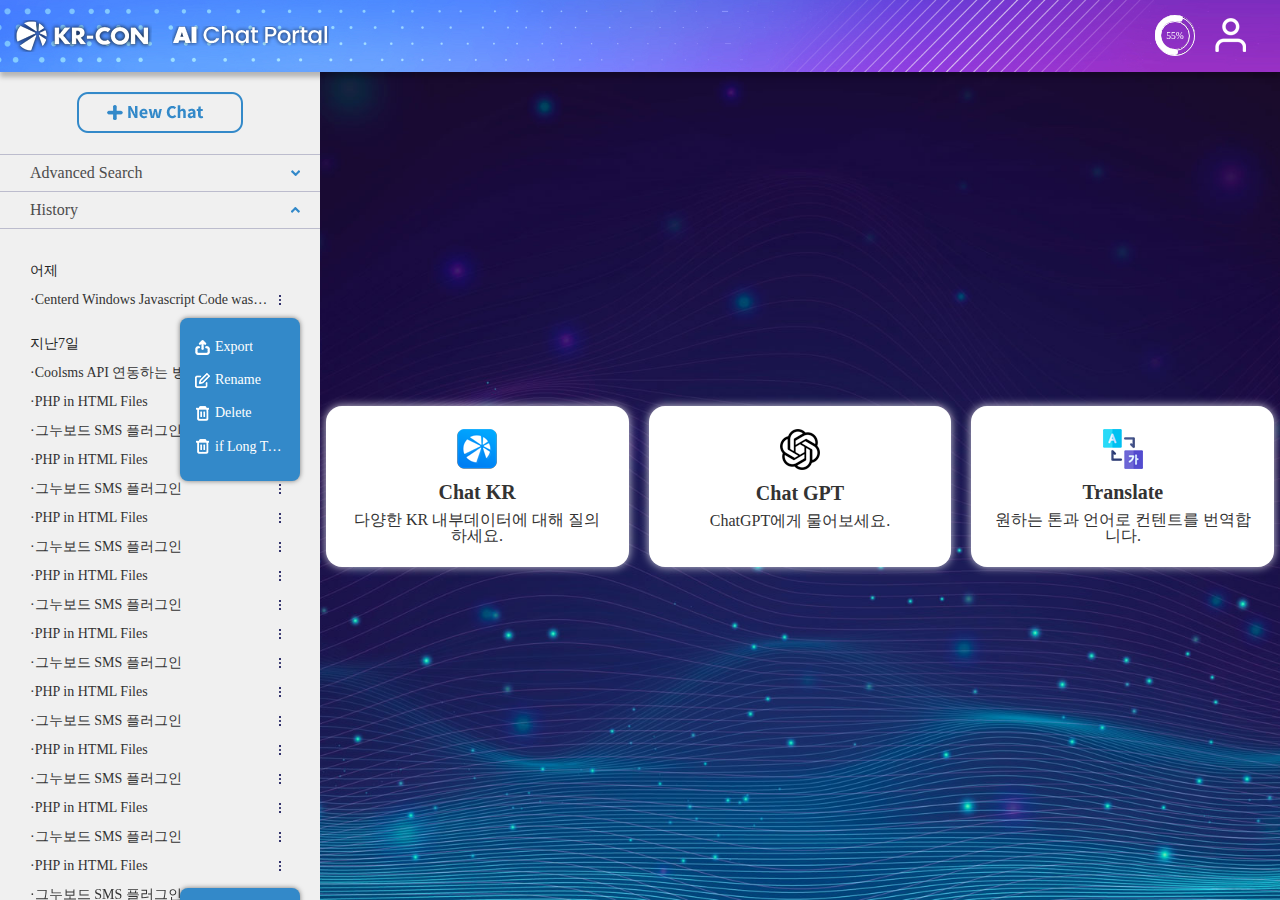
==== chat.html @ 44d8ec56 "chat.html 추가 chat_new.html 의 chat_input 영역 html수정 conversation.html translate.html 배경추가" ====
<!DOCTYPE html>
<html lang="ko">

<head>
	<meta charset="UTF-8">
	<meta name="viewport" content="width=device-width, initial-scale=1.0">
	<title>AI Chat Portal</title>
	<link rel="stylesheet" href="css/global.css" />
	<link rel="stylesheet" href="css/chat.css" />
	<script src="https://ajax.googleapis.com/ajax/libs/jquery/1.7.2/jquery.min.js"></script>
	<script src="js/gauge.min.js"></script>
	<script src="js/common.js"></script>
</head>

<body>
	<header>
		<a href="#" class="logo">
			<img src="imgs/ico_logo_krCon.png" />
			<img src="imgs/txt_aiChatPortal.png" alt="AI Chat Portal" />
		</a>
		<div class="rButtons">
			<div class="guage">
				<div class="gInner">
					<canvas width="40" height="40" id="guage"></canvas>
					<div id="guage-text"></div>
				</div>
				<div class="modalCloud">
					총 할당량 100% 중 75%<br />사용하셨습니다.(75%)
				</div>
			</div>
			<button class="btn-myInfo"></button>
			<button class="btn-headerGnb"></button>
		</div>
	</header>
	<div class="mainContainer">
		<aside>
			<div class="newChat">
				<button class="btn-newChat"></button>
			</div>
			<ul>
				<li class="header">
					Advanced Search
				</li>
				<li class="cnt hide">
					<!-- open:열기, hide:닫기, scrollbar는 길어질경우 추가 -->
				</li>
				<li class="header open">
					History
				</li>
				<li class="cnt open scrollbar">
					<ul>
						<li class="time">어제</li>
						<li>
							<a class="link" href="#">Centerd Windows Javascript Code was good</a>
							<button class="btn-more"></button>
							<div class="detailBox active">
								<ul>
									<li><a href="#"><span class="ico export"></span>
											<p>Export</p>
										</a></li>
									<li><a href="#"><span class="ico rename"></span>
											<p>Rename</p>
										</a></li>
									<li><a href="#"><span class="ico delete"></span>
											<p>Delete</p>
										</a></li>
									<li>
										<a href="#"><span class="ico delete"></span>
											<p>if Long Text Long Text</p>
										</a>
									</li>
								</ul>
							</div>
						</li>
					</ul>
					<ul>
						<li class="time">지난7일</li>
						<li>
							<a class="link" href="#">Coolsms API 연동하는 방법 찾기 좀더 글자 길게 하려고</a><button
								class="btn-more"></button>
							<div class="detailBox">
								<ul>
									<li><a href="#"><span class="ico export"></span>Export</a></li>
									<li><a href="#"><span class="ico rename"></span>Rename</a></li>
									<li><a href="#"><span class="ico delete"></span>Delete</a></li>
								</ul>
							</div>
						</li>
						<li>
							<a class="link" href="#">PHP in HTML Files</a><button class="btn-more"></button>
						</li>
						<li>
							<a class="link" href="#">그누보드 SMS 플러그인</a><button class="btn-more"></button>
						</li>
						<li>
							<a class="link" href="#">PHP in HTML Files</a><button class="btn-more"></button>
						</li>
						<li>
							<a class="link" href="#">그누보드 SMS 플러그인</a><button class="btn-more"></button>
						</li>
						<li>
							<a class="link" href="#">PHP in HTML Files</a><button class="btn-more"></button>
						</li>
						<li>
							<a class="link" href="#">그누보드 SMS 플러그인</a><button class="btn-more"></button>
						</li>
						<li>
							<a class="link" href="#">PHP in HTML Files</a><button class="btn-more"></button>
						</li>
						<li>
							<a class="link" href="#">그누보드 SMS 플러그인</a><button class="btn-more"></button>
						</li>
						<li>
							<a class="link" href="#">PHP in HTML Files</a><button class="btn-more"></button>
						</li>
						<li>
							<a class="link" href="#">그누보드 SMS 플러그인</a><button class="btn-more"></button>
						</li>
						<li>
							<a class="link" href="#">PHP in HTML Files</a><button class="btn-more"></button>
						</li>
						<li>
							<a class="link" href="#">그누보드 SMS 플러그인</a><button class="btn-more"></button>
						</li>
						<li>
							<a class="link" href="#">PHP in HTML Files</a><button class="btn-more"></button>
						</li>
						<li>
							<a class="link" href="#">그누보드 SMS 플러그인</a><button class="btn-more"></button>
						</li>
						<li>
							<a class="link" href="#">PHP in HTML Files</a><button class="btn-more"></button>
						</li>
						<li>
							<a class="link" href="#">그누보드 SMS 플러그인</a><button class="btn-more"></button>
						</li>
						<li>
							<a class="link" href="#">PHP in HTML Files</a><button class="btn-more"></button>
						</li>
						<li>
							<a class="link" href="#">그누보드 SMS 플러그인</a><button class="btn-more"></button>
						</li>
						<li>
							<a class="link" href="#">PHP in HTML Files</a><button class="btn-more"></button>
						</li>
						<li>
							<a class="link" href="#">그누보드 SMS 플러그인</a><button class="btn-more"></button>
						</li>
						<li>
							<a class="link" href="#">PHP in HTML Files</a><button class="btn-more"></button>
						</li>
						<li>
							<a class="link" href="#">그누보드 SMS 플러그인</a><button class="btn-more"></button>
						</li>
						<li>
							<a class="link" href="#">PHP in HTML Files</a><button class="btn-more"></button>
						</li>
						<li>
							<a class="link" href="#">그누보드 SMS 플러그인</a><button class="btn-more"></button>
							<div class="detailBox bottom active">
								<!-- 아래쪽에 위치한것은 절대위치를 잡아 계산 후 bottom을 붙여주시면 됩니다. -->
								<ul>
									<li><a href="#"><span class="ico export"></span>
											<p>Export</p>
										</a></li>
									<li><a href="#"><span class="ico rename"></span>
											<p>Rename</p>
										</a></li>
									<li><a href="#"><span class="ico delete"></span>
											<p>Delete</p>
										</a></li>
									<li>
										<a href="#"><span class="ico delete"></span>
											<p>if Long Text Long Text</p>
										</a>
									</li>
								</ul>
							</div>
						</li>
					</ul>
				</li>
			</ul>
		</aside>
		<div class="contents">
			<div class="chat">
				<div class="link">
					<a href="conversation.html">
						<img src="./imgs/ico_dialogue_robot.png" />
						<p class="tit">Chat KR</p>
						<p>다양한 KR 내부데이터에 대해 질의하세요.</p>
					</a>
					<a href="#">
						<img src="./imgs/ico_chatgpt.png" />
						<p class="tit">Chat GPT</p>
						<p>ChatGPT에게 물어보세요.</p>
					</a>
					<a href="translate.html">
						<img src="./imgs/ico_chatTranslate.png" />
						<p class="tit">Translate</p>
						<p>원하는 톤과 언어로 컨텐트를 번역합니다.</p>
					</a>
				</div>
			</div>
		</div>
	</div>
</body>
<script>
	$(document).ready(function () {
		$('textarea').on('input', function () {
			const maxLines = 16; // 최대 줄 수
			const lineHeight = parseInt($(this).css('line-height')); // 줄 높이 계산
			const lines = this.value.split('\n').length; // 현재 줄 수 계산

			// 현재 줄 수가 maxLines를 초과하면
			if (lines > maxLines) {
				const trimmedText = this.value.split('\n').slice(0, maxLines).join('\n');
				$(this).val(trimmedText); // 초과된 줄을 제거

				alert("최대 16줄까지만 입력할 수 있습니다.");
			}

			$(this).css('height', 'auto');
			$(this).css('height', this.scrollHeight + 'px');

			const $parent = $(this).closest('.message');
			if ($parent.length) {
				$parent.css('height', 'auto');
				$parent.css('height', $parent[0].scrollHeight + 4 + 'px');
			}

			const $grandParent = $parent.closest('.chat_input');
			if ($grandParent.length) {
				$grandParent.css('height', 'auto');
				$grandParent.css('height', $grandParent[0].scrollHeight + 'px');
			}

			const $content = $('.cvsn_content');
			if ($content.length) {
				const newPaddingBottom = $(this)[0].scrollHeight + 147; // 여유 공간 추가
				$content.css('padding-bottom', newPaddingBottom + 'px');

				$content.scrollTop($content[0].scrollHeight);
			}
		});
	});
</script>

</html>
---- css/global.css ----
@import "reset.css";
@import url(//spoqa.github.io/spoqa-han-sans/css/SpoqaHanSansNeo.css);

html,
body {
	overflow: hidden;
	height: 100%;
	font-family: 'Spoqa Han Sans Neo';
	color: #232323;
}

textarea,
input {
	font-family: 'Spoqa Han Sans Neo';
	border: 1px solid #ccc;
	border-radius: 5px;
}

input[type=date] {
	height: 29px;
}

select {
	width: 100%;
	padding: 5px 5px;
	border: 1px solid #ccc;
	border-radius: 5px;
	outline: none;
}

header {
	position: fixed;
	display: flex;
	align-items: center;
	justify-content: space-between;
	width: 100%;
	height: 72px;
	padding: 0 30px 0 14px;
	background: #0088c7 url(../imgs/bg_header.png);
	box-shadow: 0 5px 5px rgba(0, 0, 0, .25);
	z-index: 20;

	.lefty {
		display: flex;
		align-items: center;

		.top_menu {
			margin-left: 20px;

			a {
				margin-right: 10px;
				padding: 8px 15px;
				text-decoration: none;
				background-color: rgba(255, 255, 255, .9);
				border-radius: 8px;
				color: #333;
				transition: 0.5s all;

				&:hover {
					color: #3389c9;
					background-color: #fff;
				}
			}
		}
	}
}

header .logo {
	display: flex;
	align-items: center;
	gap: 20px;
}

.rButtons {
	display: flex;
	gap: 15px;
}

.btn-myInfo {
	width: 40px;
	height: 40px;
	background: transparent url(../imgs/ico_myInfo.png) center no-repeat;
	border: 0;
}

.btn-newChat {
	width: 166px;
	height: 41px;
	background: url(../imgs/btn_newChat.png) no-repeat center;
	transition: .5s all;

	&:hover {
		background-image: url(../imgs/btn_newChat_on.png);
	}
}

.btn-more {
	width: 20px;
	height: 20px;
	background: url(../imgs/ico_moreDot.png) no-repeat center;
}

.btn-confirm {
	min-width: 70px;
	padding: 5px 20px;
	line-height: 1;
	background-color: #003a56;
	border-radius: 20px;
	color: #fff;
	font-size: 0.75rem;
	font-weight: 700;
}

.btn-close {
	width: 11px;
	height: 11px;
	background: url(../imgs/ico_close.png) no-repeat center;
	background-size: cover;
}

.guage {
	position: relative;
	cursor: pointer;
}

.guage::before {
	content: "";
	position: absolute;
	left: 50%;
	top: 50%;
	width: 38px;
	height: 38px;
	border: 1px solid #fff;
	border-radius: 50%;
	transform: translateX(-50%) translateY(-50%);
}

.guage::after {
	content: "";
	position: absolute;
	left: 50%;
	top: 50%;
	width: 28px;
	height: 28px;
	border: 1px solid #fff;
	border-radius: 50%;
	transform: translateX(-50%) translateY(-50%);
}

.guage #guage-text {
	position: absolute;
	left: 50%;
	top: 50%;
	transform: translateX(-50%) translateY(-50%);
	font-size: 0.6rem;
	color: #fff;
}

.guage #guage-text:after {
	content: "%";
}

.modalCloud {
	display: none;
	position: absolute;
	min-width: 100px;
	padding: 8px 10px;
	background-color: #fff;
	border: 1px solid #ccc;
	border-radius: 10px;
	word-break: keep-all;
	white-space: nowrap;
	line-height: 1.3;
	font-weight: 400;
	font-size: 0.875rem;

	&.show {
		display: block;
	}
}

.modalCloud::after {
	content: "";
	position: absolute;
	left: 50%;
	top: -8px;
	width: 8px;
	height: 8px;
	background: url(../imgs/ico_cloudText_arrow.png) no-repeat center;
}

.modalCloud.btmArrow::after {
	top: auto;
	bottom: -8px;
	transform: rotate(-180deg);
}

.guage .modalCloud {
	top: 50px;
	right: 50%;
	transform: translateX(50%)
}

.guage:hover .modalCloud {
	display: block;
}

.mainContainer {
	position: relative;
	display: flex;
	height: calc(100% - 72px);

	.contents {
		position: relative;
		width: 100%;
		height: 100%;
		margin-top: 72px;
		padding-left: 320px;
	}

	aside {
		position: fixed;
		top: 72px;
		bottom: 0;
		width: 320px;
		background-color: #f0f0f0;
		z-index: 10;

		.newChat {
			padding: 20px 0;
			text-align: center;
		}

		>ul {
			height: 100%;

			li {
				position: relative;

				&.header {
					display: flex;
					justify-content: space-between;
					margin-top: -1px;
					padding: 10px 30px;
					font-size: 1rem;
					font-weight: 500;
					border: 1px solid #bcbccd;
					border-width: 1px 0;
					color: #4c4c4c;
					cursor: pointer;

					&:hover {
						color: #0088c7;
					}

					.btn-reload {
						margin-right: 25px;
						opacity: .5;
					}

					&:after {
						content: "";
						position: absolute;
						top: 50%;
						right: 20px;
						width: 9px;
						height: 6px;
						background: url(../imgs/ico_caret.png) no-repeat center;
						transform: translateY(-50%);
					}

					&.open {
						&::after {
							transform: translateY(-50%) rotate(-180deg);
						}
					}
				}

				&.cnt {
					height: calc(100vh - 430px);
					overflow-x: hidden;
					overflow-y: auto;
					font-size: 0.875rem;
					padding: 20px 30px;

					&.open {
						height: calc(100vh - 228px);
					}

					ul {

						&+ul {
							margin-top: 30px;
						}

						li {
							position: relative;
							margin-top: 15px;

							.link {
								display: block;
								padding-right: 20px;
								text-decoration: none;
								color: #333;
								text-overflow: ellipsis;
								white-space: nowrap;
								overflow: hidden;

								&:hover {
									color: #004db5;
								}

								&:before {
									content: "\00B7 "
								}

							}

							.btn-more {
								position: absolute;
								right: 0;
								top: 50%;
								transform: translateY(-50%);
							}
						}
					}
				}
			}
		}
	}
}

.hide {
	display: none !important;
}

.detailBox {
	display: none;
	position: absolute;
	top: 25px;
	right: -10px;
	width: 120px;
	min-height: 124px;
	padding: 20px 15px;
	background-color: #3389c9;
	border-radius: 8px;
	box-shadow: 0 0 5px rgba(0, 0, 0, .5);
	z-index: 20;

	&.bottom {
		top: auto;
		bottom: 25px;
	}

	&.active {
		display: block;
	}

	ul {
		li {
			margin: 5px 0;

			&:first-of-type {
				margin-top: 0 !important;
			}

			a {
				display: flex;
				width: 100%;
				align-items: center;
				text-decoration: none;

				p {
					display: inline-block;
					line-height: 1.3;
					padding-right: 0 !important;
					color: #fff;
					text-overflow: ellipsis;
					white-space: nowrap;
					overflow: hidden;
				}

				&:hover {
					opacity: 0.6;
				}
			}

			.ico {
				display: inline-block;
				min-width: 15px;
				height: 15px;
				margin-right: 5px;
				background-repeat: no-repeat;
				background-position: center;

				&.export {
					background-image: url(../imgs/ico_export.png);
				}

				&.rename {
					background-image: url(../imgs/ico_rename.png);
				}

				&.delete {
					background-image: url(../imgs/ico_trash.png);
				}
			}
		}
	}
}

.dimmed {
	display: none;
	position: absolute;
	left: 0;
	top: 0;
	bottom: 0;
	right: 0;
	background: rgba(0, 0, 0, .7);
	z-index: 100;

	&.active {
		display: block;
	}
}

.tokenUsage {
	display: none;
	position: absolute;
	top: 50%;
	left: 50%;
	width: 550px;
	height: 450px;
	padding: 20px 45px;
	background-color: #fff;
	border-radius: 10px;
	transform: translate(-50%, -50%);
	z-index: 200;
	box-shadow: 0 0 5px rgba(0, 0, 0.1);

	&.active {
		display: block;
	}

	.btn-close {
		position: absolute;
		right: 28px;
		top: 20px;
		width: 17px;
		height: 17px;
	}

	.title {
		font-size: 1.125rem;
		font-weight: 700;
	}

	.token {
		display: flex;
		padding-bottom: 15px;
		margin-top: 10px;

		.icon {
			width: 120px;
			text-align: center;

			img {
				margin-top: 5px;
			}
		}

		.value {
			font-size: .725rem;
			color: #666;
		}

		.info {
			padding-left: 20px;

			ul {
				display: flex;
				flex-direction: column;
				gap: 10px;

				li {
					display: flex;
					align-items: center;
					min-height: 26px;
					font-size: 0.875rem;

					.tit {
						display: inline-block;
						min-width: 40%;
						color: #232323;
					}

					.value {
						display: inline-block;
						width: 60%;
						padding-left: 10px;
						color: #6c6c6c;
					}

					input {
						display: inline-block;
						width: 50%;
						margin-right: 10px;
						padding-left: 10px;
						color: #6c6c6c;
						border: 1px solid #e2e8f0;
						border-radius: 4px;
						outline: none;
					}
				}
			}
		}
	}

	.useage {
		height: 260px;
		border-top: 1px solid #a5a5a5;
		padding-top: 20px;

		.title {
			padding-left: 30px;
		}

		.graph {
			padding: 25px 15px 0;
			height: 180px;

			ul {
				display: flex;
				height: 100%;

				justify-content: space-between;

				li {
					height: 100%;

					.bar_wrap {
						overflow: hidden;
						position: relative;
						height: 100%;
						border: 2px solid #b7b7b7;
						border-radius: 8px;

						.bar {
							position: absolute;
							width: 100%;
							bottom: 0;
							background: rgb(127, 43, 180);
							background: linear-gradient(180deg, rgba(127, 43, 180, 1) 0%, rgba(71, 14, 107, 1) 100%);
						}
					}

					.days {
						margin-top: 5px;
						font-size: 0.875rem;
						color: #232323;
					}
				}

			}
		}
	}

	.footer {
		position: absolute;
		width: 100%;
		bottom: 0;
		right: 0;
		left: 0;
		padding-right: 40px;
		padding-bottom: 20px;
		text-align: right;
	}
}

.myInfo {
	display: none;
	position: absolute;
	top: 50%;
	left: 50%;
	width: 550px;
	height: 450px;
	padding: 40px 45px;
	background-color: #fff;
	border-radius: 10px;
	transform: translate(-50%, -50%);
	z-index: 200;
	box-shadow: 0 0 5px rgba(0, 0, 0.1);

	&.active {
		display: block;
	}

	.btn-close {
		position: absolute;
		right: 28px;
		top: 20px;
		width: 17px;
		height: 17px;
	}

	.title {
		font-size: 1.125rem;
		font-weight: 700;
	}

	.footer {
		position: absolute;
		width: 100%;
		bottom: 0;
		right: 0;
		left: 0;
		padding-right: 40px;
		padding-bottom: 20px;
		text-align: right;
	}
}

.info {
	display: flex;
	padding-bottom: 25px;

	&.my_info {
		border-bottom: 1px solid #ccc;
	}

	&.preference {
		padding-top: 20px;
	}

	.title {
		width: 120px;
	}

	.data {
		flex: 1;
		padding-left: 20px;

		ul {
			display: flex;
			flex-direction: column;
			gap: 10px;

			li {
				display: flex;
				align-items: center;
				min-height: 26px;
				font-size: 0.875rem;

				.tit {
					display: inline-block;
					min-width: 40%;
					color: #232323;
				}

				.value {
					display: inline-block;
					width: 60%;
					padding-left: 10px;
					color: #6c6c6c;
				}

				input {
					display: inline-block;
					width: 50%;
					margin-right: 10px;
					padding-left: 10px;
					color: #6c6c6c;
					border: 1px solid #e2e8f0;
					border-radius: 4px;
					outline: none;
				}
			}
		}
	}
}


.btn-request {
	display: inline-block;
	padding: 4px 10px;
	border: 1px solid #bbb;
	border-radius: 30px;
	font-size: 0.875rem;
	letter-spacing: -0.45px;
	background-color: #fff;
	font-weight: 600;
	color: #333;
}

.btn-confirm {
	display: inline-block;
	min-width: 90px;
	padding: 7px 20px;
	border-radius: 30px;
	font-size: 0.875rem;
	font-weight: 700;
	letter-spacing: -0.45px;
	background-color: #3389c9;

	&.ico-save {
		padding: 7px 20px;

		&::before {
			content: "";
			display: inline-block;
			vertical-align: middle;
			width: 15px;
			height: 14px;
			margin-right: 4px;
			background: url(../imgs/ico_save.png) no-repeat center;
		}
	}
}

.ios7-switch {
	display: inline-block;
	position: relative;
	cursor: pointer;
	-webkit-user-select: none;
	-moz-user-select: none;
	-ms-user-select: none;
	user-select: none;
	-webkit-tap-highlight-color: transparent;
	tap-highlight-color: transparent;
}

.ios7-switch input {
	opacity: 0;
	position: absolute;
}

.ios7-switch input+span {
	position: relative;
	display: inline-block;
	width: 50px;
	height: 25px;
	background: white;
	box-shadow: inset 0 0 0 0.0625em #ccc;
	border-radius: 25px;
	vertical-align: -0.15em;
	transition: all 0.40s cubic-bezier(.17, .67, .43, .98);
}

.ios7-switch:active input+span,
.ios7-switch input+span:active {
	box-shadow: inset 0 0 0 0.73em #e9e9e9;
}

.ios7-switch input+span:after {
	position: absolute;
	display: block;
	content: '';
	width: 25px;
	height: 25px;
	border-radius: 25px;
	top: 0;
	left: 0;
	background: white;
	box-shadow: inset 0 0 0 0.03em rgba(0, 0, 0, 0.3),
		0 0 0.05em rgba(0, 0, 0, 0.3),
		0 0.1em 0.2em rgba(0, 0, 0, 0.3);
	transition: all 0.25s ease-out;
}

.ios7-switch:active input+span:after,
.ios7-switch input+span:active:after {
	width: 1.15em;
}

.ios7-switch input:checked+span {
	box-shadow: inset 0 0 0 20px #1cc0c7;
}

.ios7-switch input:checked+span:after {
	left: 25px;
}

.ios7-switch:active input:checked+span:after,
.ios7-switch input:checked+span:active:after {
	left: 0.4375em;
}

/* accessibility styles */
.ios7-switch input:focus+span:after {
	box-shadow: inset 0 0 0 0.03em rgba(0, 0, 0, 0.15),
		0 0 0.05em rgba(0, 0, 0, 0.08),
		0 0.1em 0.2em rgba(0, 0, 0, 0.3);
	background: #fff;
}

.ios7-switch input:focus+span {
	box-shadow: inset 0 0 0 0.0625em #dadada;
}

.ios7-switch input:focus:checked+span {
	box-shadow: inset 0 0 0 20px #1cc0c7;
}

/* reset accessibility style on hover */
.ios7-switch:hover input:focus+span:after {
	box-shadow: inset 0 0 0 0.03em rgba(0, 0, 0, 0.1),
		0 0 0.05em rgba(0, 0, 0, 0.05),
		0 0.1em 0.2em rgba(0, 0, 0, 0.2);
	background: #fff;
}

.ios7-switch:hover input:focus+span {
	box-shadow: inset 0 0 0 0.0625em #e9e9e9;
}

.ios7-switch:hover input:focus:checked+span {
	box-shadow: inset 0 0 0 20px #1cc0c7;
}

.chat_input {
	position: absolute;
	display: flex;
	flex-direction: column;
	max-height: 50vh;
	left: 300px;
	right: 0;
	bottom: 0;
	padding: 5px 70px;
	background-color: #fff;

	&::before {
		content: "";
		position: absolute;
		left: 20px;
		right: 0;
		top: -50px;
		height: 50px;
		background: linear-gradient(180deg, rgba(255, 255, 255, 0) 0%, rgba(255, 255, 255, 1) 100%);
	}

	.recom_question {
		.inner {
			display: flex;
			align-items: center;
			gap: 10px;

			.tit {
				margin-right: 10px;
				font-size: 0.875rem;
				color: #4f4f4f;
			}
		}
	}

	.message {
		position: relative;
		display: flex;
		flex-direction: column;
		max-height: 100%;
		margin-top: 10px;
		padding-right: 170px;
		border-radius: 12px;
		border: 2px solid #3389c9;
		background-color: #fff;

		.msgInner {
			textarea {
				resize: none;
				overflow: hidden;
				max-height: 50vh;
				width: 100%;
				min-height: 38px;
				padding: 15px 10px 0;
				border: 0;
				background-color: transparent;

				&:focus {
					outline: none;
				}
			}

			.thumbnail_images {
				display: none;
				gap: 10px;
				padding: 0 10px 8px;

				&.show {
					display: flex;
				}

				.thumbSet {
					position: relative;
					width: 78px;
					height: 52px;
					border: 1px solid #ccc;
					border-radius: 8px;

					img {
						width: 100%;
						border-radius: 7px;
					}

					.btn-close {
						display: none;
						position: absolute;
						right: -8px;
						top: -8px;
						width: 18px;
						height: 18px;
						border: 2px solid #000;
						border-radius: 20px;
						background-size: 8px;
						background-color: #fff;
						background-image: none;

						&:before,
						&:after {
							content: '';
							position: absolute;
							top: 50%;
							left: 50%;
							width: 80%;
							height: 2px;
							background-color: #333;
							/* 선의 색상 */
							transform-origin: center;
						}

						&:before {
							transform: translate(-50%, -50%) rotate(45deg);
						}

						&:after {
							transform: translate(-50%, -50%) rotate(-45deg);
						}
					}

					&:hover {
						.btn-close {
							display: block;
						}
					}
				}
			}

		}

		.msg_tool {
			position: absolute;
			bottom: 15px;
			right: 10px;

			ul {
				display: flex;

				li {
					padding: 0 8px;
				}
			}
		}

		.attach_img {
			display: none;
			position: absolute;
			left: 3px;
			top: 3px;
			bottom: 3px;
			right: 3px;
			padding-left: 80px;
			justify-content: center;
			align-items: center;
			border: 1px dashed #0088c7;
			border-radius: 8px;
			font-size: 0.85rem;
			background: #b5dff3;

			&::before {
				content: "";
				width: 40px;
				height: 40px;
				background: url(../imgs/ico_addFile.png) no-repeat center;
				background-size: cover;
			}

			&.show {
				display: flex;
			}
		}
	}

	.fliters {
		.inner {
			display: flex;
			gap: 10px;
			margin-top: 10px;
		}
	}
}

.btn-attach {
	width: 26px;
	height: 26px;
	background: url(../imgs/ico_clip.png) no-repeat center;

	&+.modalCloud {
		left: -200px;
		bottom: 37px;
		width: 310px;
		height: 150px;
		padding: 15px;
		box-shadow: 0 0 5px rgba(0, 0, 0, .3);

		&:after {
			top: auto;
			left: 70%;
			bottom: -8px;
			transform: rotate(-180deg);
		}

		.attach_image {
			.tit {
				font-size: 0.875rem;
			}

			input {
				width: 100%;
				margin-bottom: 5px;
				padding: 7px;
				background-color: #e3e3e3;
				border: 1px solid transparent;
				outline: none;

				&:focus {
					background-color: #fff;
					border: 1px solid #a2c5ff;
				}
			}

			a {
				display: block;
				text-decoration: none;
				padding: 8px 0 8px 35px;
				color: #333;

				&.upload {
					background: url(../imgs/ico_upload.png) no-repeat 10px center;
					background-size: 15px auto;

					&:hover {
						background-color: #e3e3e3;
					}

				}

				&.photo {
					background: url(../imgs/ico_camera.png) no-repeat 10px center;
					background-size: 15px auto;

					&:hover {
						background-color: #e3e3e3;
					}
				}
			}
		}
	}

	&:hover {
		opacity: .6;
	}
}

.btn-setting {
	width: 26px;
	height: 26px;
	background: url(../imgs/ico_setting.png) no-repeat center;
	background-size: contain;

	&:hover {
		opacity: .6;
	}

	&+.modalCloud {
		left: -160px;
		bottom: 37px;
		width: 310px;
		height: 150px;
		box-shadow: 0 0 5px rgba(0, 0, 0, .3);

		.preference {
			padding: 5px 0 0;

			.data {
				padding-left: 0;

				ul {
					gap: 6px;
				}
			}
		}

		&:after {
			top: auto;
			left: 70%;
			bottom: -8px;
			transform: rotate(-180deg);
		}
	}
}

.btn-rec {
	width: 26px;
	height: 26px;
	background: url(../imgs/ico_mic.png) no-repeat center;

	&:hover {
		opacity: .6;
	}
}

.btn-send {
	width: 26px;
	height: 26px;
	background: url(../imgs/ico_paperairplane.png) no-repeat center;

	&:hover {
		opacity: .6;
	}
}

.btn-summary {
	width: 25px;
	height: 25px;
	background: url(../imgs/ico_3dot.png) no-repeat center;
	vertical-align: middle;
}

.scrollbar {
	&::-webkit-scrollbar {
		width: 6px;
	}

	&::-webkit-scrollbar-track {
		background-color: transparent;
	}

	&::-webkit-scrollbar-thumb {
		background-color: #d0d0d0;
		border-radius: 20px;
	}

	&::-webkit-scrollbar-button {
		display: none;
	}
}

.btn-reload {
	width: 22px;
	height: 18px;
	background: url(../imgs/ico_refresh.png) no-repeat center;
}

.btn-information {
	width: 20px;
	height: 20px;
	background: url(../imgs/ico_information.png) no-repeat center;
}

.filter_list {
	.flt_title {
		display: flex;
		align-items: center;
		gap: 8px;
		font-size: 1rem;
		color: #5b5b5b;
		margin-top: 23px;

		&:nth-of-type(1) {
			margin-top: 0;
		}

		.btn-information {
			position: relative;

			.modalCloud {
				display: none;
				left: -95px;
				top: 30px;
				width: 200px;
				line-height: 1.5;
				word-wrap: break-word;
				white-space: normal;
				z-index: 100;
				text-align: left;
				font-size: 0.725rem;
				box-shadow: 0 0 4px rgba(0, 0, 0, .3);
			}

			&:hover {
				.modalCloud {
					display: block;
				}
			}
		}

	}

	>ul {
		margin-top: 10px;

		li {
			margin-top: 4px !important;

			input {
				margin-right: 5px;
			}

			>ul {
				display: none;

				&.open {
					display: block;
				}

				li {
					input {
						margin-right: 15px;
					}

					ul {
						li {
							input {
								margin-right: 25px;
							}
						}
					}
				}
			}
		}

		&.select {

			select,
			input[type=date] {
				margin-top: 8px;
				margin-left: 23px;
				width: 190px;
			}

		}
	}
}

.btn-headerGnb {
	display: none;
	width: 32px;
	height: 32px;
	background: url(../imgs/ico_hamburger.png) no-repeat center;
	background-size: 20px auto;
}

@media (max-width: 414px) {
	header {
		height: 64px;

		background-position: left center;

		.rButtons {
			.guage {
				display: none;
			}

			.btn-myInfo {
				display: none;
			}

			.btn-headerGnb {
				display: inline-block;
			}
		}

		.logo {
			gap: 5px;
		}
	}

	.mainContainer {
		aside {
			display: none;
		}

		.contents {
			margin-top: 64px;
			padding-left: 0;
		}
	}

	.chat_input {
		padding: 0 10px 10px;

		.recom_question {
			display: block;
			overflow-x: auto;

			.inner {
				width: max-content;
			}

			.tit {
				display: inline-block;
				min-width: 30px;
			}

			.btn-recom {
				display: inline-block;
			}
		}

		.message {

			.msg_tool {
				ul {
					li {
						padding: 0;
						margin: 0 3px;
					}
				}
			}
		}
	}

	.btn-attach {
		width: 20px;
		background-size: 20px auto;
	}

	.btn-setting {
		width: 20px;
		background-size: 20px auto;
	}

	.btn-rec {
		width: 20px;
		background-size: 20px auto;
	}

	.btn-send {
		width: 20px;
		background-size: 20px auto;
	}

	.fliters {
		overflow-x: auto;

		.inner {
			width: max-content;
		}
	}
}
---- css/chat.css ----
.chat {
	overflow-y: auto;
	width: 100%;
	height: 100%;
	display: flex;
	justify-content: center;
	align-items: center;
	background: url(../imgs/bg_chat.jpg) no-repeat center;
	background-size: cover;

	.link {
		display: flex;
		gap: 20px;

		a {
			display: block;
			flex: 1;
			border: 3px solid transparent;
			padding: 20px;
			border-radius: 16px;
			text-decoration: none;
			text-align: center;
			background-color: #fff;
			box-shadow: 0 0 10px rgba(255, 255, 255, .8);
			transition: .4s all;

			&:hover {
				border-color: #3389c9;
				border-width: 3px;

				p {
					&.tit {
						color: #3389c9;
					}
				}
			}

			p {
				margin-top: 10px;
				color: #333;

				&.tit {
					font-size: 1.25rem;
					font-weight: 700;
					transition: .8s all;
				}
			}
		}
	}
}
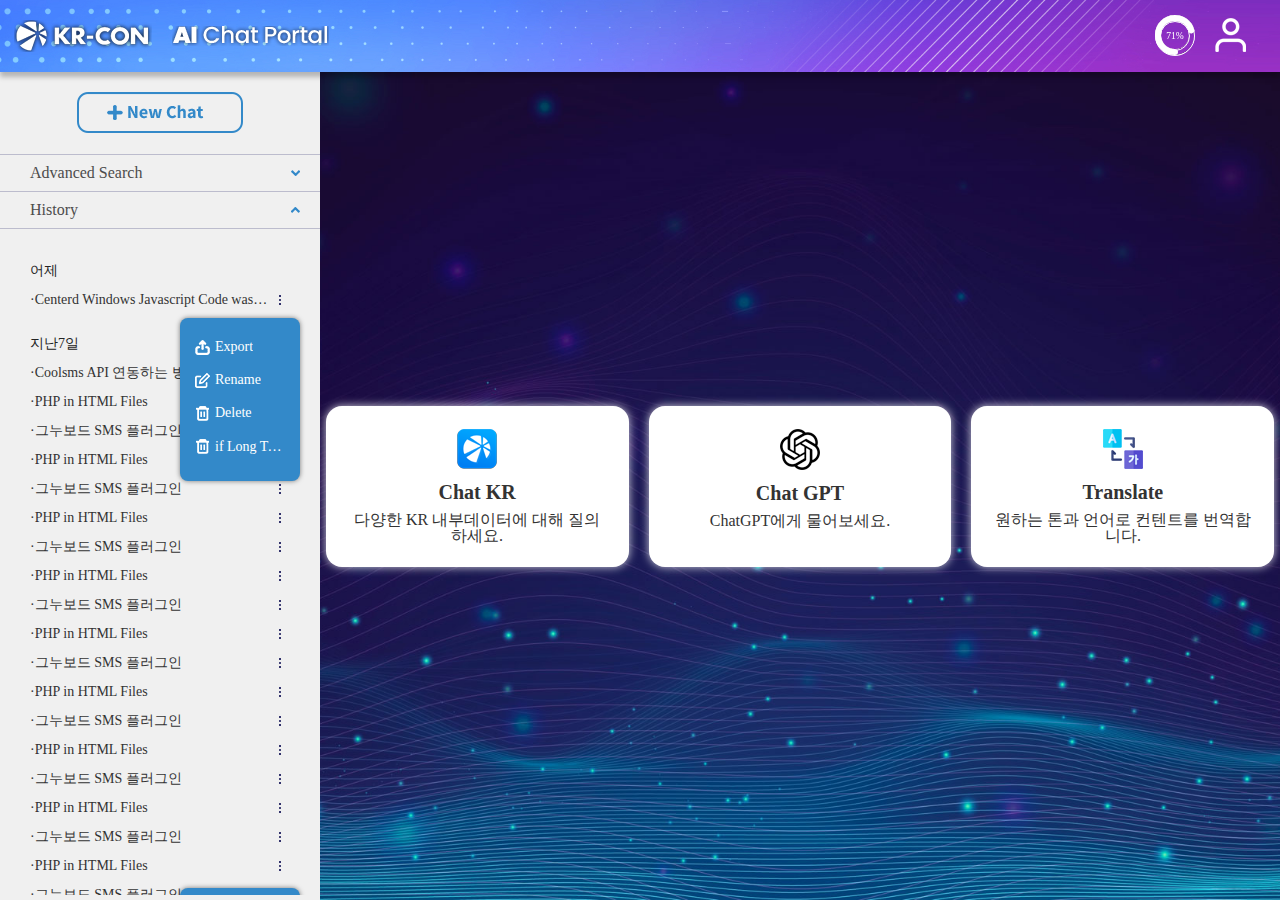
==== commit 699b111f: "반응형 작업중 마무리 중" ====
--- a/chat.html
+++ b/chat.html
@@ -3,7 +3,8 @@
 
 <head>
 	<meta charset="UTF-8">
-	<meta name="viewport" content="width=device-width, initial-scale=1.0">
+	<meta name="viewport"
+		content="width=device-width, initial-scale=1.0, maximum-scale=1.0, minimum-scale=1.0, user-scalable=no">
 	<title>AI Chat Portal</title>
 	<link rel="stylesheet" href="css/global.css" />
 	<link rel="stylesheet" href="css/chat.css" />
@@ -34,6 +35,18 @@
 	</header>
 	<div class="mainContainer">
 		<aside>
+			<div class="asideInfo">
+				<div class="guage">
+					<div class="gInner">
+						<canvas width="40" height="40" id="guage2"></canvas>
+						<div id="guage-text2"></div>
+					</div>
+					<div class="modalCloud">
+						총 할당량 100% 중 75%<br />사용하셨습니다.(75%)
+					</div>
+				</div>
+				<button class="btn-myInfo"></button>
+			</div>
 			<div class="newChat">
 				<button class="btn-newChat"></button>
 			</div>
--- a/css/global.css
+++ b/css/global.css
@@ -121,40 +121,46 @@
 .guage {
 	position: relative;
 	cursor: pointer;
-}
-
-.guage::before {
-	content: "";
-	position: absolute;
-	left: 50%;
-	top: 50%;
-	width: 38px;
-	height: 38px;
-	border: 1px solid #fff;
-	border-radius: 50%;
-	transform: translateX(-50%) translateY(-50%);
-}
-
-.guage::after {
-	content: "";
-	position: absolute;
-	left: 50%;
-	top: 50%;
-	width: 28px;
-	height: 28px;
-	border: 1px solid #fff;
-	border-radius: 50%;
-	transform: translateX(-50%) translateY(-50%);
-}
-
-.guage #guage-text {
-	position: absolute;
-	left: 50%;
-	top: 50%;
-	transform: translateX(-50%) translateY(-50%);
-	font-size: 0.6rem;
-	color: #fff;
-}
+
+	&::before {
+		content: "";
+		position: absolute;
+		left: 50%;
+		top: 50%;
+		width: 38px;
+		height: 38px;
+		border: 1px solid #fff;
+		border-radius: 50%;
+		transform: translateX(-50%) translateY(-50%);
+	}
+
+	&::after {
+		content: "";
+		position: absolute;
+		left: 50%;
+		top: 50%;
+		width: 28px;
+		height: 28px;
+		border: 1px solid #fff;
+		border-radius: 50%;
+		transform: translateX(-50%) translateY(-50%);
+	}
+
+	#guage-text,
+	#guage-text2 {
+		position: absolute;
+		left: 50%;
+		top: 50%;
+		transform: translateX(-50%) translateY(-50%);
+		font-size: 0.6rem;
+		color: #fff;
+
+		&:after {
+			content: "%";
+		}
+	}
+}
+
 
 .guage #guage-text:after {
 	content: "%";
@@ -226,6 +232,14 @@
 		background-color: #f0f0f0;
 		z-index: 10;
 
+		.asideInfo {
+			display: none;
+			background: linear-gradient(180deg, rgba(204, 204, 204, 1) 70%, rgba(240, 240, 240, 1) 100%);
+			justify-content: center;
+			gap: 15px;
+			padding: 10px 0;
+		}
+
 		.newChat {
 			padding: 20px 0;
 			text-align: center;
@@ -277,14 +291,14 @@
 				}
 
 				&.cnt {
-					height: calc(100vh - 430px);
+					height: calc(100vh - 230px);
 					overflow-x: hidden;
 					overflow-y: auto;
 					font-size: 0.875rem;
 					padding: 20px 30px;
 
 					&.open {
-						height: calc(100vh - 228px);
+						height: calc(100vh - 234px);
 					}
 
 					ul {
@@ -868,8 +882,8 @@
 				resize: none;
 				overflow: hidden;
 				max-height: 50vh;
-				width: 100%;
-				min-height: 38px;
+				width: 115%;
+				min-height: 60px;
 				padding: 15px 10px 0;
 				border: 0;
 				background-color: transparent;
@@ -881,6 +895,8 @@
 
 			.thumbnail_images {
 				display: none;
+				overflow-x: auto;
+				min-width: 260px;
 				gap: 10px;
 				padding: 0 10px 8px;
 
@@ -947,8 +963,8 @@
 
 		.msg_tool {
 			position: absolute;
-			bottom: 15px;
-			right: 10px;
+			bottom: 0;
+			right: 5px;
 
 			ul {
 				display: flex;
@@ -1255,14 +1271,33 @@
 	width: 32px;
 	height: 32px;
 	background: url(../imgs/ico_hamburger.png) no-repeat center;
-	background-size: 20px auto;
-}
-
-@media (max-width: 414px) {
+	background-size: 26px auto;
+}
+
+@media (max-width: 430px) {
 	header {
-		height: 64px;
+		height: 50px;
+		padding-right: 15px;
 
 		background-position: left center;
+
+		.lefty {
+			.top_menu {
+				position: absolute;
+				top: 80px;
+				left: 50%;
+				width: 100%;
+				margin-left: 0;
+				transform: translateX(-50%);
+				text-align: center;
+
+				a {
+					&:last-of-type {
+						margin-right: 0;
+					}
+				}
+			}
+		}
 
 		.rButtons {
 			.guage {
@@ -1280,22 +1315,72 @@
 
 		.logo {
 			gap: 5px;
+
+			img {
+				height: 15px;
+
+				&:first-child {
+					height: 25px;
+				}
+
+			}
 		}
 	}
 
 	.mainContainer {
+		height: calc(100% - 52px);
+
 		aside {
-			display: none;
+			position: relative;
+			margin-left: -320px;
+			transition: 0.2s all;
+			top: 50px;
+			z-index: 100;
+
+			ul {
+				li {
+					&.cnt {
+						height: calc(100vh - 245px);
+
+						&.adv_open {
+							height: calc(100vh - 331px);
+						}
+
+						&.open {
+							height: calc(100vh - 331px);
+						}
+					}
+				}
+			}
+
+			&.open {
+				min-width: 320px;
+				margin-left: 0;
+
+				.asideInfo {
+					display: flex;
+				}
+
+				.newChat {
+					padding: 5px 0 10px;
+				}
+			}
 		}
 
 		.contents {
-			margin-top: 64px;
+			min-width: 360px;
+			margin-top: 50px;
 			padding-left: 0;
 		}
 	}
 
 	.chat_input {
+		left: 0;
 		padding: 0 10px 10px;
+
+		&::before {
+			left: 0;
+		}
 
 		.recom_question {
 			display: block;
@@ -1316,9 +1401,22 @@
 		}
 
 		.message {
+			padding-right: 100px;
+
+			.msgInner {
+				.thumbnail_images {
+					.thumbSet {
+						min-width: 78px;
+					}
+				}
+			}
 
 			.msg_tool {
 				ul {
+					display: grid;
+					grid-template-columns: 1fr 1fr;
+					grid-template-rows: 1fr 1fr;
+
 					li {
 						padding: 0;
 						margin: 0 3px;
@@ -1355,4 +1453,61 @@
 			width: max-content;
 		}
 	}
+
+	.myInfo {
+		width: 90%;
+
+		padding: 40px 15px;
+
+		.info {
+			.title {
+				width: 90px;
+				font-size: 1rem;
+			}
+
+			.data {
+				ul {
+					li {
+						font-size: 0.765rem;
+					}
+				}
+			}
+		}
+
+		.footer {
+			padding-right: 15px;
+		}
+	}
+
+	.tokenUsage {
+		width: 90%;
+		height: 530px;
+		padding: 40px 15px;
+
+		.info {
+			.title {
+				width: 90px;
+				font-size: 1rem;
+			}
+		}
+
+		.useage {
+			.graph {
+				ul {
+					li {
+						font-size: 0.765rem;
+
+						.days {
+							font-size: 0.75rem;
+						}
+					}
+				}
+			}
+		}
+
+		.footer {
+			padding-right: 15px;
+		}
+
+	}
 }--- a/css/chat.css
+++ b/css/chat.css
@@ -47,4 +47,12 @@
 			}
 		}
 	}
+}
+
+@media (max-width: 430px) {
+	.chat {
+		.link {
+			flex-direction: column;
+		}
+	}
 }